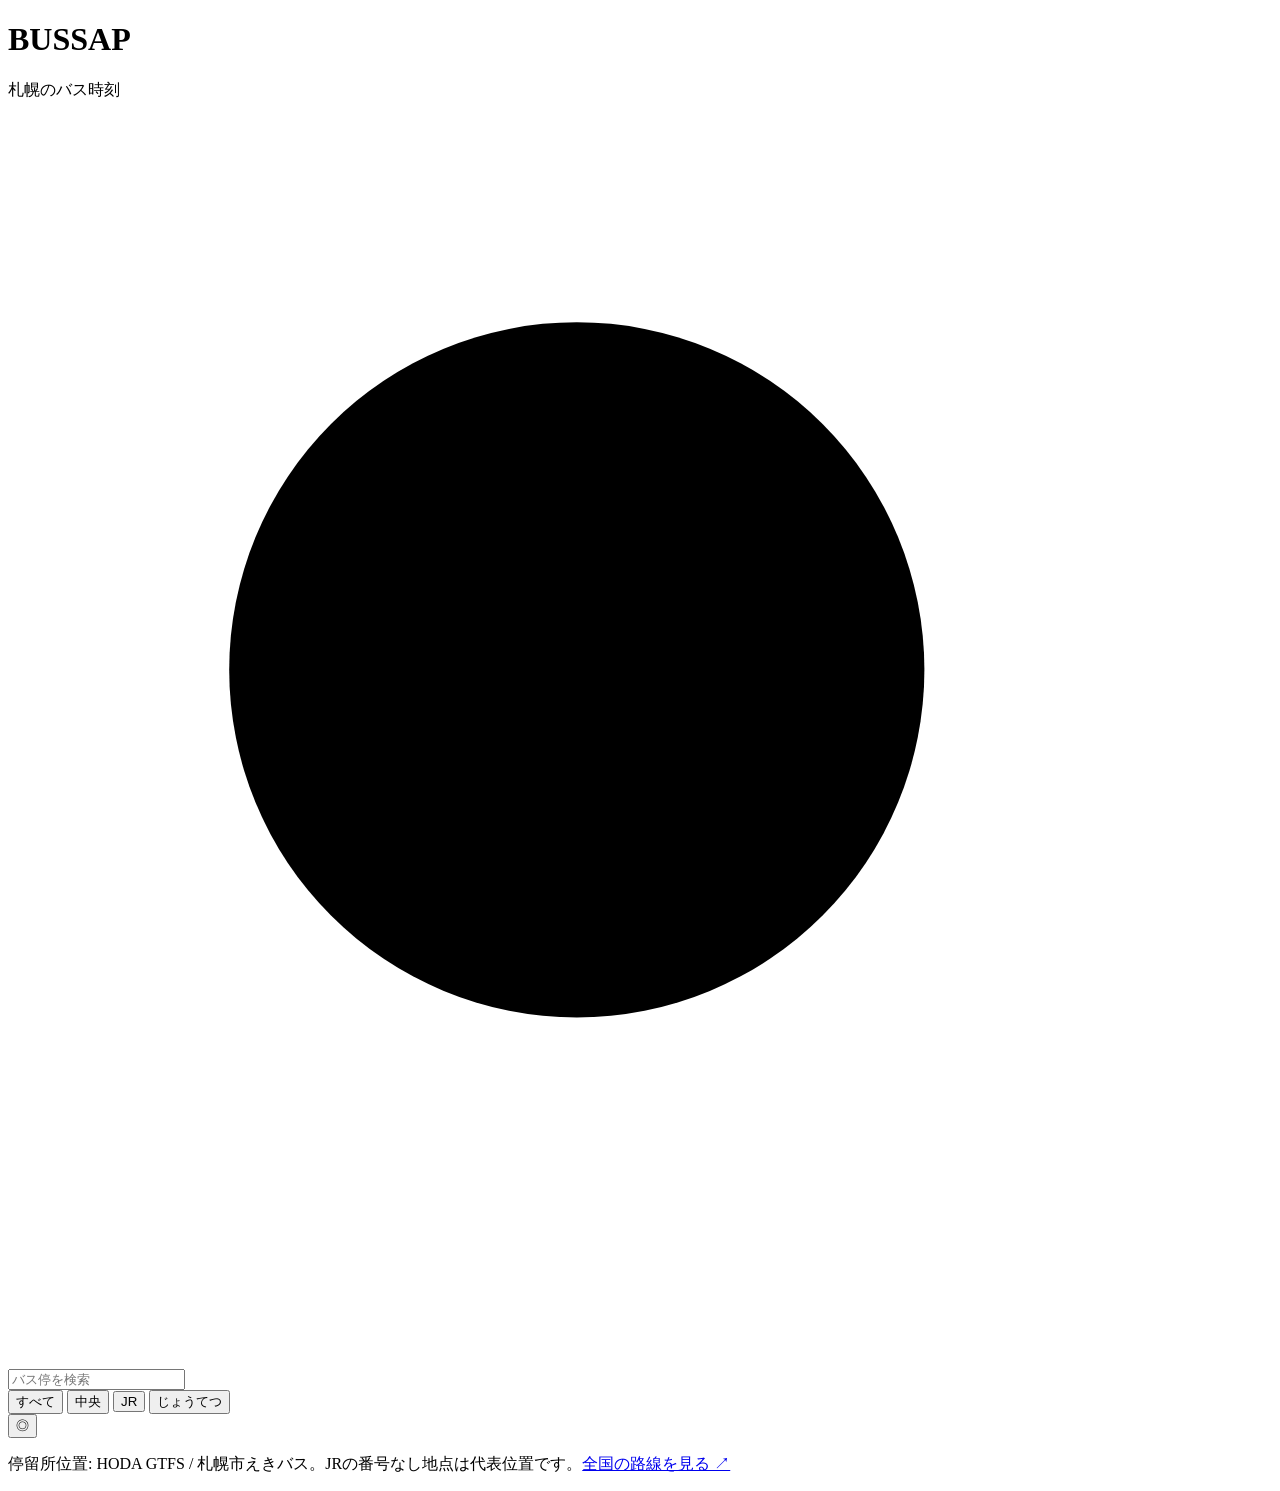
==== web/index.html @ 86ee2c93 "Add three-operator stop map and assess network PDF" ====
<!doctype html>
<html lang="ja" translate="no">
<head>
  <meta charset="utf-8">
  <meta name="google" content="notranslate">
  <meta name="viewport" content="width=device-width, initial-scale=1, viewport-fit=cover">
  <meta name="theme-color" content="#ffffff">
  <title>BUSSAP — 札幌のバス時刻</title>
  <link rel="stylesheet" href="/vendor/leaflet.css">
  <link rel="stylesheet" href="/styles.css">
  <link rel="stylesheet" href="/map.css">
  <script src="/vendor/leaflet.js" defer></script>
  <script src="/map.js" defer></script>
  <script src="/app.js" defer></script>
</head>
<body>
  <main class="app">
    <header class="masthead"><h1>BUSSAP</h1><span>札幌のバス時刻</span></header>
    <section class="search-section" aria-label="バス停検索">
      <label class="search-box" for="stop-search">
        <svg viewBox="0 0 24 24" aria-hidden="true"><circle cx="10.8" cy="10.8" r="6.6"/><path d="m16 16 5 5"/></svg>
        <input id="stop-search" type="search" placeholder="バス停を検索" autocomplete="off" enterkeyhint="search">
      </label>
      <div class="operator-tabs" role="group" aria-label="バス会社">
        <button type="button" class="active" data-operator="all" aria-pressed="true">すべて</button>
        <button type="button" data-operator="chuo" aria-pressed="false">中央</button>
        <button type="button" data-operator="jr" aria-pressed="false">JR</button>
        <button type="button" data-operator="jotetsu" aria-pressed="false">じょうてつ</button>
      </div>
    </section>

    <section id="map-panel" class="map-panel" aria-label="バス停マップ">
      <div class="map-frame">
        <div id="map" role="application" aria-label="札幌のバス停地図"></div>
        <button id="locate-button" class="locate-button" type="button" aria-label="現在地を表示">◎</button>
        <div id="map-status" class="map-status" hidden></div>
      </div>
      <div id="map-sheet" class="map-sheet" hidden aria-live="polite">
        <div class="sheet-handle" aria-hidden="true"></div>
        <div id="sheet-content"></div>
      </div>
      <p class="map-source">停留所位置: HODA GTFS / 札幌市えきバス。JRの番号なし地点は代表位置です。<a href="https://bus-routes.net/" target="_blank" rel="noopener noreferrer">全国の路線を見る ↗</a></p>
    </section>

    <section id="search-panel" class="panel" hidden aria-live="polite">
      <div class="intro"><span class="eyebrow">BUS STOP</span><h2>バス停を探す</h2><p>バス停名を入力して、乗る場所を選んでください。</p></div>
      <div id="search-status" class="status" hidden></div>
      <div id="search-results" class="result-list"></div>
    </section>

    <section id="pattern-panel" class="panel" hidden aria-live="polite">
      <div class="section-head"><div><span class="eyebrow">JR HOKKAIDO BUS</span><h2 id="pattern-title"></h2><p>路線と行先を選んでください。</p></div><button class="text-button" type="button" id="pattern-back">地図に戻る ›</button></div>
      <div id="pattern-status" class="status" hidden></div>
      <div id="pattern-results" class="result-list"></div>
    </section>

    <section id="departure-panel" class="panel" hidden aria-live="polite">
      <div class="section-head stop-head"><div><span class="eyebrow">BOARDING STOP</span><h2 id="selected-stop"></h2><p id="selected-detail"></p></div><button class="text-button" type="button" id="change-stop">地図に戻る ›</button></div>
      <div class="date-bar">
        <button type="button" id="today-button" class="date-button active">今日</button>
        <button type="button" id="tomorrow-button" class="date-button">明日</button>
        <label class="calendar-button" id="calendar-button" for="date-input" aria-label="日付を選ぶ"><svg viewBox="0 0 24 24" aria-hidden="true"><rect x="3" y="5" width="18" height="16" rx="2"/><path d="M7 2v6M17 2v6M3 10h18"/></svg><span class="sr-only">日付を選ぶ</span></label>
        <input type="date" id="date-input" aria-label="日付を選ぶ">
      </div>
      <div class="departures-heading"><div><span class="eyebrow" id="date-label"></span><h3>次のバス</h3></div><button type="button" class="refresh-button" id="refresh-button" aria-label="時刻を更新">↻ <span>更新</span></button></div>
      <div id="departure-status" class="status" hidden></div>
      <div id="departure-results" class="departure-list"></div>
      <div id="source-note" class="source-note"></div>
    </section>
  </main>
</body>
</html>
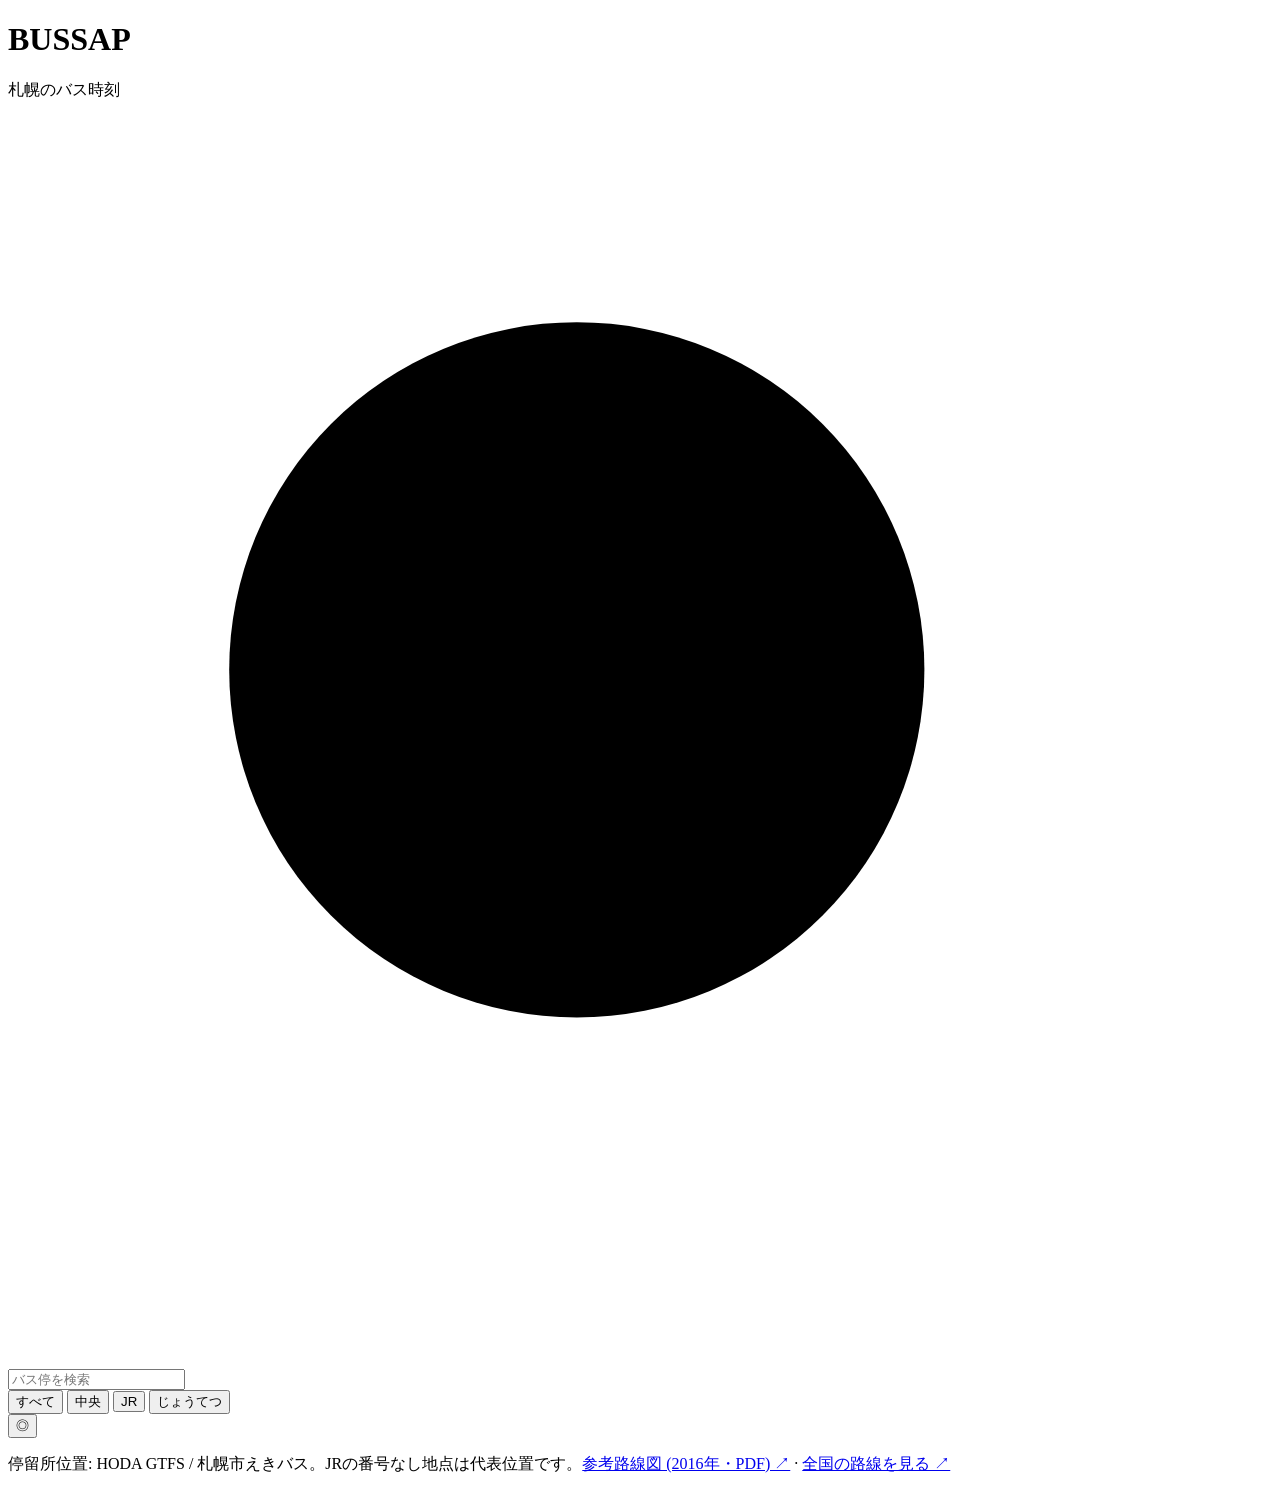
==== commit ea4c1920: "Add private PDF reference viewer" ====
--- a/web/index.html
+++ b/web/index.html
@@ -39,7 +39,7 @@
         <div class="sheet-handle" aria-hidden="true"></div>
         <div id="sheet-content"></div>
       </div>
-      <p class="map-source">停留所位置: HODA GTFS / 札幌市えきバス。JRの番号なし地点は代表位置です。<a href="https://bus-routes.net/" target="_blank" rel="noopener noreferrer">全国の路線を見る ↗</a></p>
+      <p class="map-source">停留所位置: HODA GTFS / 札幌市えきバス。JRの番号なし地点は代表位置です。<a href="/network-map" target="_blank" rel="opener">参考路線図 (2016年・PDF) ↗</a> · <a href="https://bus-routes.net/" target="_blank" rel="noopener noreferrer">全国の路線を見る ↗</a></p>
     </section>
 
     <section id="search-panel" class="panel" hidden aria-live="polite">
